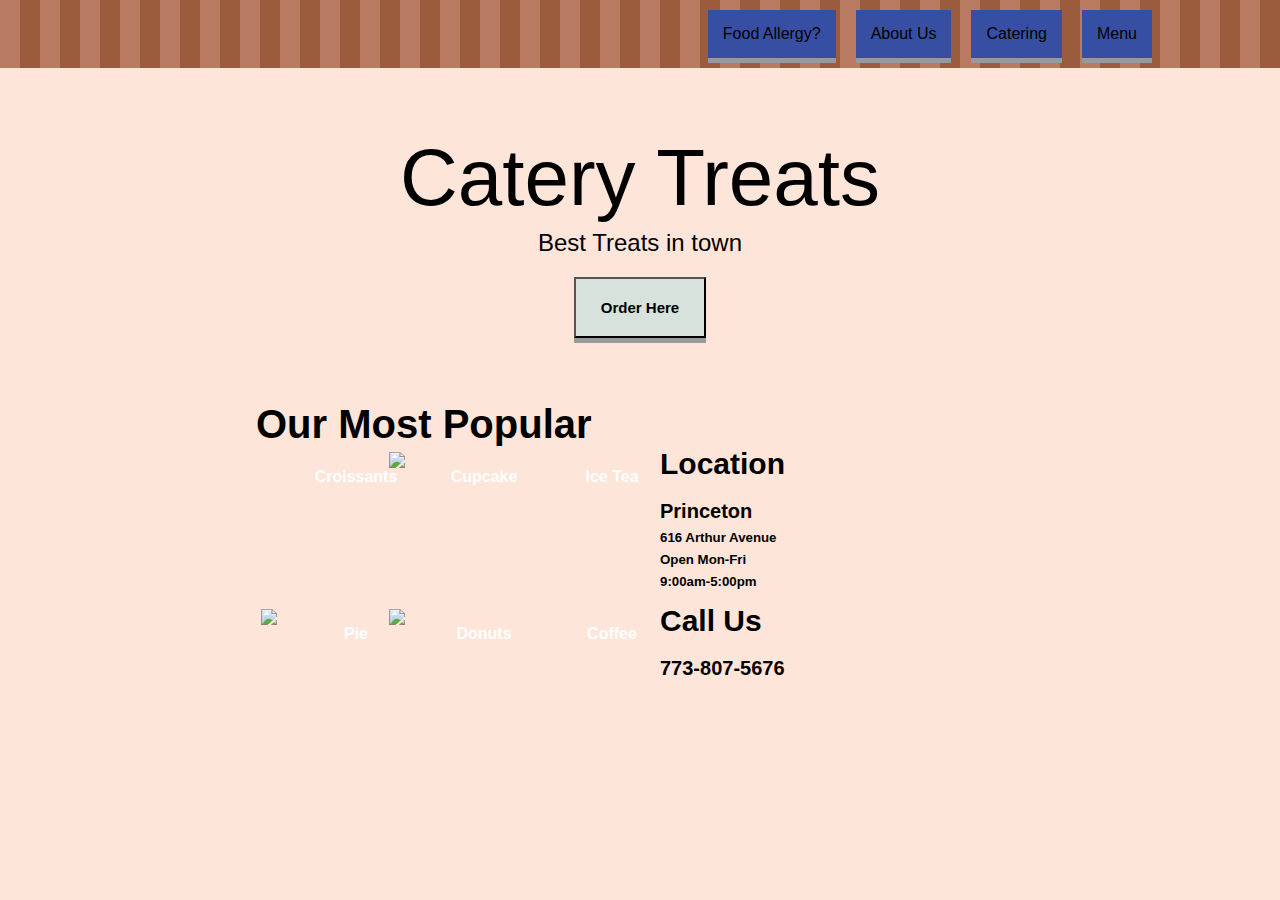
==== index.html @ 56dc17f4 "first-page" ====
<!DOCTYPE html>
<html lang="en-US">
 <head>
   <meta charset="UTF-8" />
   <meta name="viewport" content="width=device-width, initial-scale=1" />
   <title>FIRST-PAGE HOME</title>
   <link rel="stylesheet" href="main.css">
</head>
 
<body>
    <div class="banner">
           <button class="top" id="top">Menu</button>
           <button class="top">Catering</button>
           <button class="top">About Us</button>
           <button class="top"> Food Allergy?</button>
           <img src="images/cat.png" alt="" class="cat">
    </div>
 
<div class="main-content">
   <header class="entry">Catery Treats</header>
   <h2 class="desc">Best Treats in town</h2>
   <button id="click">Order Here</button>
</div>
   <div class="section-2">
       <header class="popular">
           Our Most Popular
           </header>
           <div class="treats">
           <div class="crossant">
               <h4 id="two"> Croissants</h4>
               <img src="images/crossant.png" alt="" class="food-space">
            </div>
           <div class="cupcake">
               <h4 id="two"> Cupcake</h4>
               <img src="images/cupcake.png" class="food-space">
           </div>
           <div class="donut">
               <h4 id="two"> Donuts</h4>
               <img src="images/donut.png"class="food-space">
           </div>
           <div class="pie">
               <h4 id="two"> Pie</h4>
               <img src="images/pie.png"class="food-space">
           </div>
           <div class="ice-tea">
               <h4 id="two"> Ice Tea</h4>
               <img src="images/ice-tea.png" alt="" class="food-space">
           </div>
           <div class="coffee">
               <h4 id="two"> Coffee</h4>
           <img src="images/coffee.png" alt=""class="food-space">
           </div>
           <div class="location">
               <h3 class="one">Location</h3>
               <h4 class="two">Princeton</h4>
               <h5 class="three">616 Arthur Avenue</h5> 
               <h5 class="three">Open Mon-Fri</h5>
               <h5 class="three"> 9:00am-5:00pm </h5>
           </div>
           <div class="contact">
           <h3 class="one">Call Us</h3>
           <h4 class="two">773-807-5676</h4>
           </div>   
   </div>
   </div>
<div class="banner-end">
 
</div>
</body>
</html>
---- main.css ----
body{
    margin:0;
    font-family: Futura, Arial, Helvetica, sans-serif; 
    background-color:#fee5d9 ;
    }
    button#top{
    margin-right: 10%;
    }
    
    img.cat{
    margin-right: 40%;
    
    }
    
    .banner{
    height: 20%;
    display: flex;
    flex-direction: row-reverse;
    width: 100%;
    background: repeating-linear-gradient(
        90deg,
        #b97c63,
        #b97c63 20px,
        #9b5b3d 20px,
        #9b5b3d 40px
    )
    }
    button.top{
    box-shadow: #999 0px 5px;
    border: none;
    font-size: medium;
    background-color: #374fa2;
    margin: 10px;
    padding: 15px;
    }
    
    button.top:hover{
        color: white; 
        transform:translateY(4px);
    }
    .main-content{
    margin-top: 5%;
    text-align: center;
    }
    header.entry{  
        font-size: 80px;
    }
    h2.desc{
        margin-top: 5px;
        font-weight: normal;
    }
    header.popular{
    font-weight: bold;
    font-size: 40px;
    margin-left: 20%;
    }
    .section-2{
    margin-top: 5%;
    margin-bottom: 5%;
    
    }
    h3.one{
    margin-top: 0;
    font-size: 30px;
    }
    
    .treats{
    margin-left: 20%;
    width: 50%;
    display: grid;
    grid-template-columns: 1fr 1fr 1fr 2fr;
    grid-template-rows: 1fr 1fr;
    }
    img.food-space{
    margin:5px;
    }
    .donut{
    grid-column: 2;
    grid-row: 2;
    }
    .ice-tea{
    grid-column: 3;
    grid-row: 1;
    }
    .coffee{
    grid-column: 3;
    grid-row: 2;
    }
    
    .pie{
    grid-column: 1;
    grid-row: 2;
    }
    
    .contact, .location{
    padding-left: 20px;
    }
    
    button#click{
    box-shadow: #999 0px 5px;
    font-size: 15px;
    font-weight: bold;
    padding: 20px;
    padding-left: 25px;
    padding-right: 25px;
    background-color:#d7e2dc ;
    }
    button#click:hover{
    color: white;
    transform: translateY(4px);
    }
    
    .banner-end{
        background: repeating-linear-gradient(
            90deg,
            #b97c63,
            #b97c63 20px,
            #9b5b3d 20px,
            #9b5b3d 40px
        )    
    }
    button#bottom{
    margin-left: 10%;
    
    }
    
    h4.two{
    line-height: 0;
    font-size: 20px;
    
    }
    h5.three{
    line-height: 0;
    
    }
    h4#two{
    position: absolute;
    text-align: center;
    width: 200px;
    color: white;
    }
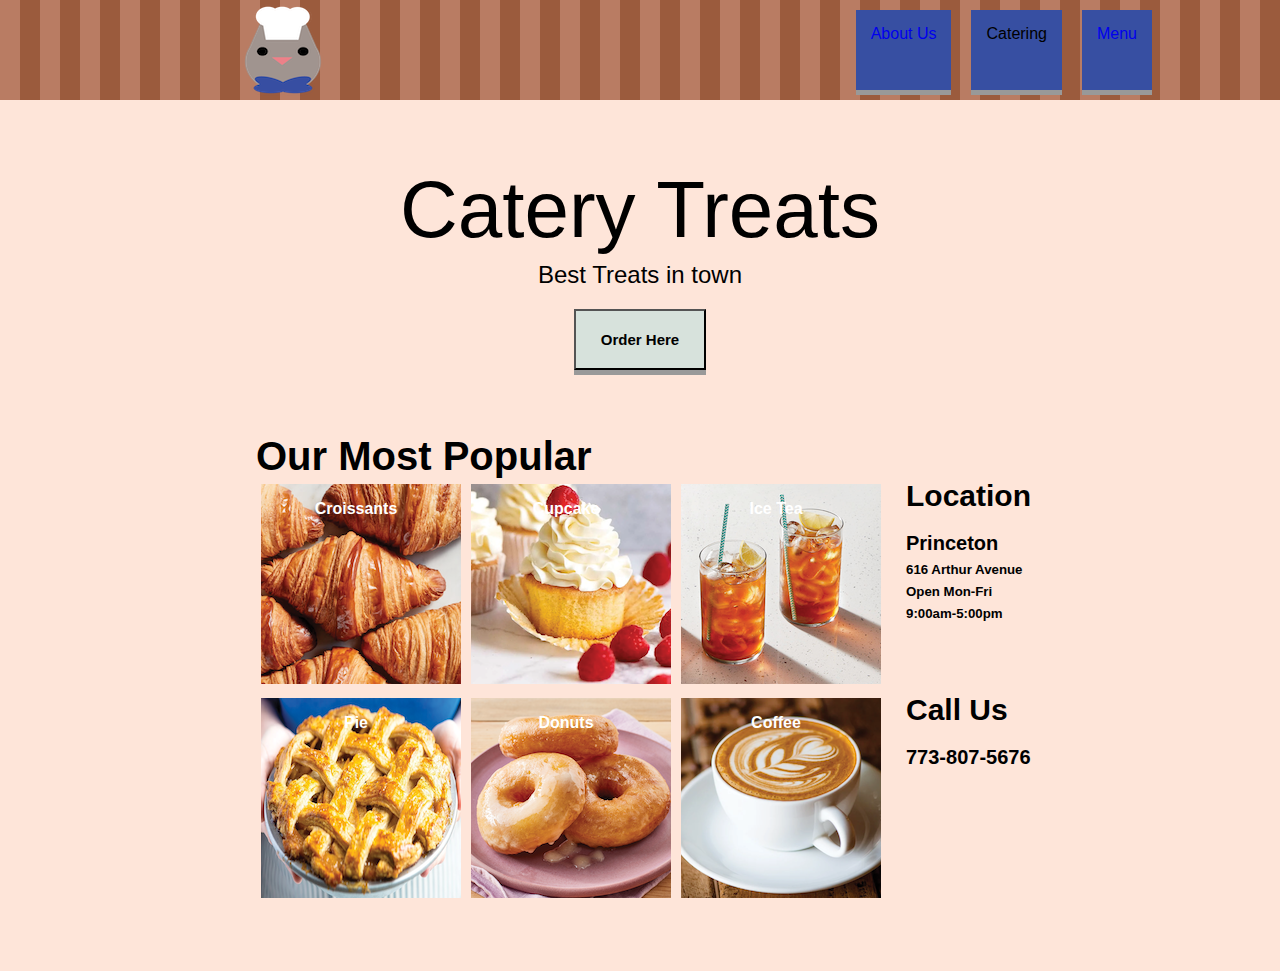
==== commit 3c4b5ddb: "menu and about us page completed" ====
--- a/index.html
+++ b/index.html
@@ -9,10 +9,9 @@
  
 <body>
     <div class="banner">
-           <button class="top" id="top">Menu</button>
-           <button class="top">Catering</button>
-           <button class="top">About Us</button>
-           <button class="top"> Food Allergy?</button>
+            <a href="menu.html" class="top" id="top">Menu</a>
+           <a class="top">Catering</a>
+           <a class="top" href="about-us.html">About Us</a>
            <img src="images/cat.png" alt="" class="cat">
     </div>
  
--- a/main.css
+++ b/main.css
@@ -3,7 +3,7 @@
     font-family: Futura, Arial, Helvetica, sans-serif; 
     background-color:#fee5d9 ;
     }
-    button#top{
+    a#top{
     margin-right: 10%;
     }
     
@@ -25,7 +25,8 @@
         #9b5b3d 40px
     )
     }
-    button.top{
+    a.top{
+    text-decoration: none;
     box-shadow: #999 0px 5px;
     border: none;
     font-size: medium;
@@ -34,7 +35,7 @@
     padding: 15px;
     }
     
-    button.top:hover{
+    a.top:hover{
         color: white; 
         transform:translateY(4px);
     }
@@ -45,6 +46,13 @@
     header.entry{  
         font-size: 80px;
     }
+    
+    header.entry-2{
+    margin-top: 4%;
+    font-size: 70px;
+    text-align: center;
+    }
+
     h2.desc{
         margin-top: 5px;
         font-weight: normal;
@@ -109,7 +117,6 @@
     color: white;
     transform: translateY(4px);
     }
-    
     .banner-end{
         background: repeating-linear-gradient(
             90deg,
@@ -139,4 +146,54 @@
     width: 200px;
     color: white;
     }
-    +    /* Page 2 */
+    hr{
+        border: none;
+        background-color: black;
+        height: 15px;
+        width: 1200px;
+        }
+    .main-content-2{
+    margin-left: 160px;
+    width: 1200px;
+    font-weight: normal;
+    display: grid;
+    grid-template-columns: 1fr 1fr 1fr;
+    grid-template-rows: 1fr 1fr 1fr;
+    }
+    
+    .drinks{
+    grid-row: 1/span 2;
+    grid-column: 3;
+    
+    }
+    h2.sub-h{
+    font-weight: normal;
+    font-size: 20px;
+    
+    }
+    h2.title-2{
+    font-size: 25px;
+    font-weight: normal;
+    
+    }
+    /* Page 3 */
+    
+    .main-content-3{
+    margin-top: 5%;
+    margin-left: 20%;
+    width: 50%;
+    display: grid;
+    grid-template-columns: 1fr 1fr;
+    grid-template-rows: 1fr 1fr;
+    }
+    
+    .puff-puff{
+    grid-row: 1/span 2;
+    
+    }
+    
+    .contact-info, .about-us{
+    padding-left: 20px;
+    
+    }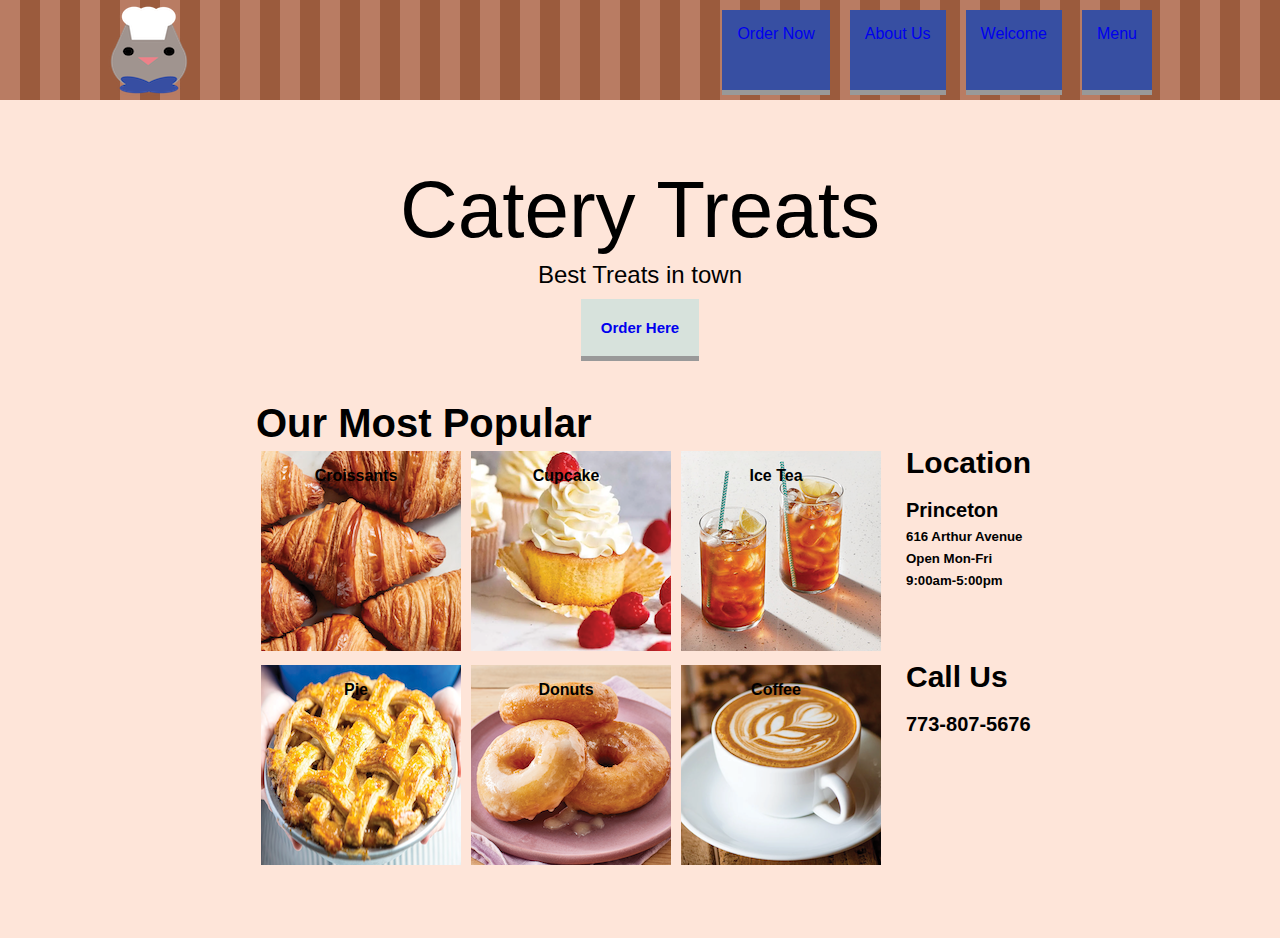
==== commit 65dcb19e: "completed" ====
--- a/index.html
+++ b/index.html
@@ -10,15 +10,16 @@
 <body>
     <div class="banner">
             <a href="menu.html" class="top" id="top">Menu</a>
-           <a class="top">Catering</a>
-           <a class="top" href="about-us.html">About Us</a>
+            <a class="top" href="index.html">Welcome</a>
+            <a class="top" href="about-us.html">About Us</a>
+           <a class="top"href="order-now.html">Order Now</a>
            <img src="images/cat.png" alt="" class="cat">
     </div>
  
 <div class="main-content">
    <header class="entry">Catery Treats</header>
    <h2 class="desc">Best Treats in town</h2>
-   <button id="click">Order Here</button>
+   <a href="order-now.html" id="click">Order Here</a>
 </div>
    <div class="section-2">
        <header class="popular">
--- a/main.css
+++ b/main.css
@@ -47,14 +47,10 @@
         font-size: 80px;
     }
     
-    header.entry-2{
-    margin-top: 4%;
-    font-size: 70px;
-    text-align: center;
-    }
 
     h2.desc{
         margin-top: 5px;
+        margin-bottom: 30px;
         font-weight: normal;
     }
     header.popular{
@@ -104,19 +100,19 @@
     padding-left: 20px;
     }
     
-    button#click{
+    a#click{
+    text-decoration: none;
     box-shadow: #999 0px 5px;
     font-size: 15px;
     font-weight: bold;
+    background-color:#d7e2dc ;
     padding: 20px;
-    padding-left: 25px;
-    padding-right: 25px;
-    background-color:#d7e2dc ;
-    }
-    button#click:hover{
+    }
+    a#click:hover{
     color: white;
     transform: translateY(4px);
     }
+    
     .banner-end{
         background: repeating-linear-gradient(
             90deg,
@@ -144,9 +140,16 @@
     position: absolute;
     text-align: center;
     width: 200px;
-    color: white;
+    color: black;
     }
     /* Page 2 */
+    
+    header.entry-2{
+        margin-top: 4%;
+        font-size: 70px;
+        text-align: center;
+     }
+        
     hr{
         border: none;
         background-color: black;
@@ -154,7 +157,10 @@
         width: 1200px;
         }
     .main-content-2{
-    margin-left: 160px;
+    margin-right: 120px;
+    margin-left: 120px;
+    padding-left: 5%;
+    padding-right: 5%;
     width: 1200px;
     font-weight: normal;
     display: grid;
@@ -181,6 +187,7 @@
     
     .main-content-3{
     margin-top: 5%;
+    margin-right: 20%;
     margin-left: 20%;
     width: 50%;
     display: grid;
@@ -196,4 +203,107 @@
     .contact-info, .about-us{
     padding-left: 20px;
     
+    }
+    
+    /* Page 4 */
+    header.entry-3{
+    font-size: 60px;
+    text-align: center;
+    margin-top: 4%;
+    
+    }
+    .main-content-4{
+    margin-top: 20px;
+    margin-bottom: 20px;
+    box-shadow: grey;
+    background-color: white;
+    display: grid;
+    grid-template-columns: 300px 1100px;
+    margin-left: 5%;
+    margin-right: 5%;
+    
+    }
+    
+    .basic-info{
+    grid-column: 1;
+    grid-row: 1/span 2;
+    width: 200px;
+    display: flex;
+    flex-direction: column;
+    padding-top: 20%;
+    padding-left: 10%;
+    }
+    #quantity{
+    width: 3em;
+    
+    }
+    .quantity{
+    font-size: 10px;
+    
+    }
+    form.form{
+    width: 300px;
+    
+    }
+    #name, #phone-number, #e-address, #time{
+    padding: 5px;;
+    }
+    
+    #time{
+    margin-bottom: 20px;
+    
+    }
+
+   .all-categories{
+   grid-row: 1/span 2;
+   grid-column: 2;
+   display: flex;
+   margin-bottom: 5%;
+   }
+   #food{
+   padding: 10px;
+   margin: 0px;
+   border-left: 3px solid;
+   border-spacing: 5px;
+   
+   }
+   #sub-head{
+   grid-row: 1;
+   grid-column: 2;
+   
+   }
+    .choose{
+    text-align: left;
+    
+    }
+    .cato{
+    font-size: 30px
+    
+    }
+    
+    h5.head{
+    font-size: 18px;
+    margin: 0;
+    
+    }
+    
+    .submit{
+    text-decoration: none;
+    box-shadow: #999 0px 5px;
+    border: none;
+    font-size: medium;
+    background-color:#FEE5D9 ;
+    margin: 10px;
+    padding: 15px;
+    margin: 5px;
+    padding: 10px;
+    text-align: center;
+    }
+    a.submit:hover{
+        color: white; 
+        transform:translateY(4px);
+    }
+
+    h2.order{
+    text-align: center;
     }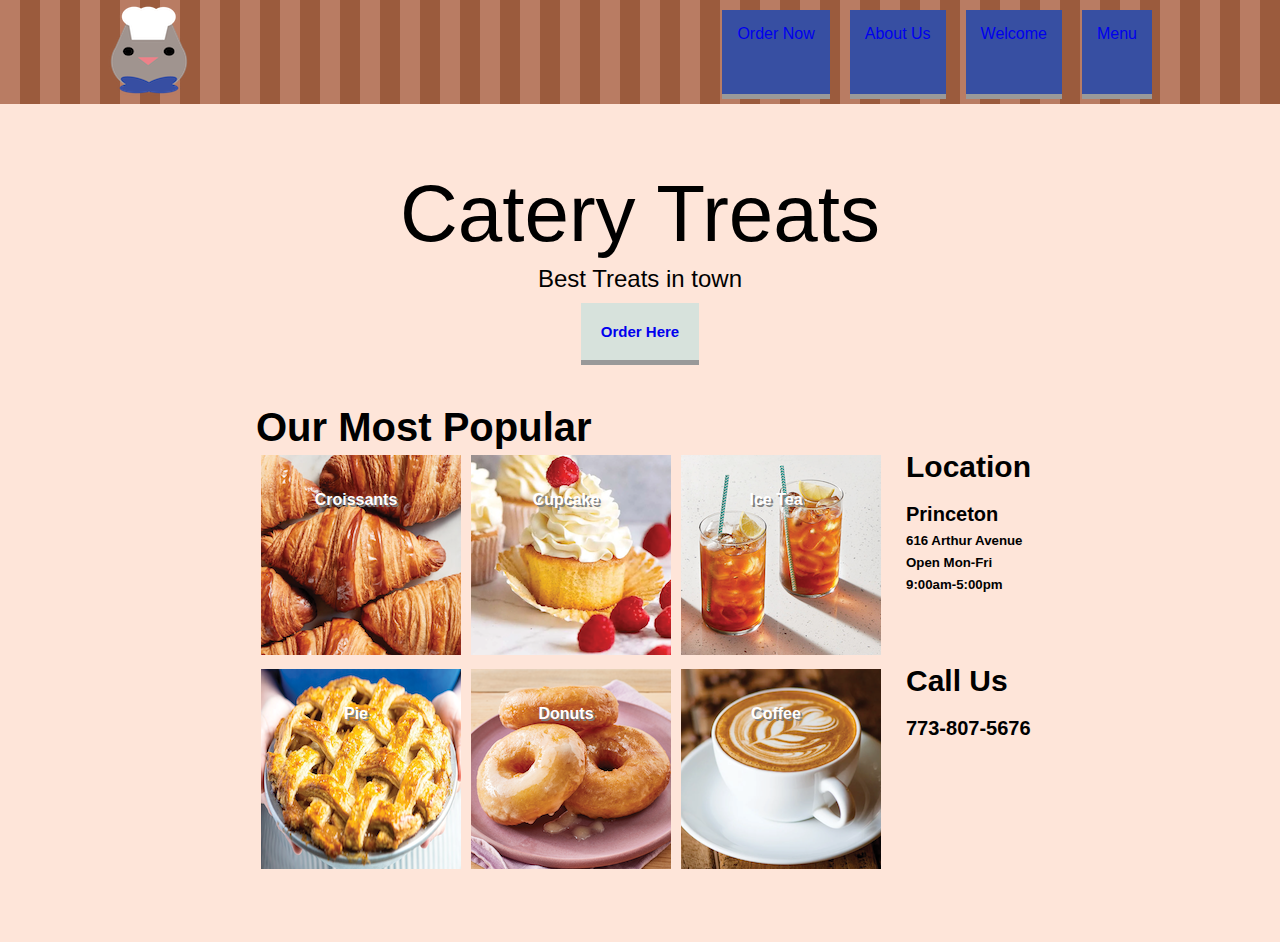
==== commit 83dfb41e: "Completed final" ====
--- a/index.html
+++ b/index.html
@@ -13,7 +13,9 @@
             <a class="top" href="index.html">Welcome</a>
             <a class="top" href="about-us.html">About Us</a>
            <a class="top"href="order-now.html">Order Now</a>
+           <a href="index.html"  class="cat">
            <img src="images/cat.png" alt="" class="cat">
+           </a>
     </div>
  
 <div class="main-content">
@@ -27,28 +29,40 @@
            </header>
            <div class="treats">
            <div class="crossant">
-               <h4 id="two"> Croissants</h4>
-               <img src="images/crossant.png" alt="" class="food-space">
+           <a href="menu.html">
+            <h4 id="two"> Croissants</h4>
+            <img src="images/crossant.png" alt="" class="food-space">
+           </a>
             </div>
            <div class="cupcake">
+           <a href="menu.html">
                <h4 id="two"> Cupcake</h4>
                <img src="images/cupcake.png" class="food-space">
+           </a>  
            </div>
            <div class="donut">
-               <h4 id="two"> Donuts</h4>
-               <img src="images/donut.png"class="food-space">
+           <a href="menu.html">
+            <h4 id="two"> Donuts</h4>
+            <img src="images/donut.png"class="food-space">
+           </a>
            </div>
            <div class="pie">
+           <a href="menu.html">
                <h4 id="two"> Pie</h4>
                <img src="images/pie.png"class="food-space">
+           </a>
            </div>
            <div class="ice-tea">
+           <a href="menu.html">
                <h4 id="two"> Ice Tea</h4>
                <img src="images/ice-tea.png" alt="" class="food-space">
+            </a>
            </div>
            <div class="coffee">
-               <h4 id="two"> Coffee</h4>
+           <a href="menu.html">
+            <h4 id="two"> Coffee</h4>
            <img src="images/coffee.png" alt=""class="food-space">
+        </a>
            </div>
            <div class="location">
                <h3 class="one">Location</h3>
--- a/main.css
+++ b/main.css
@@ -7,11 +7,11 @@
     margin-right: 10%;
     }
     
-    img.cat{
+  
+    a.cat{
     margin-right: 40%;
     
     }
-    
     .banner{
     height: 20%;
     display: flex;
@@ -56,6 +56,7 @@
     header.popular{
     font-weight: bold;
     font-size: 40px;
+    margin-right: 20%;
     margin-left: 20%;
     }
     .section-2{
@@ -69,6 +70,7 @@
     }
     
     .treats{
+    margin-right: 20%;
     margin-left: 20%;
     width: 50%;
     display: grid;
@@ -77,6 +79,10 @@
     }
     img.food-space{
     margin:5px;
+    }
+    img.food-space:hover{
+    transform:translateY(4px);
+    
     }
     .donut{
     grid-column: 2;
@@ -137,10 +143,12 @@
     
     }
     h4#two{
+    text-shadow: grey 2px 2px;
     position: absolute;
     text-align: center;
     width: 200px;
-    color: black;
+    color: white;
+    padding-top: 20px;
     }
     /* Page 2 */
     
